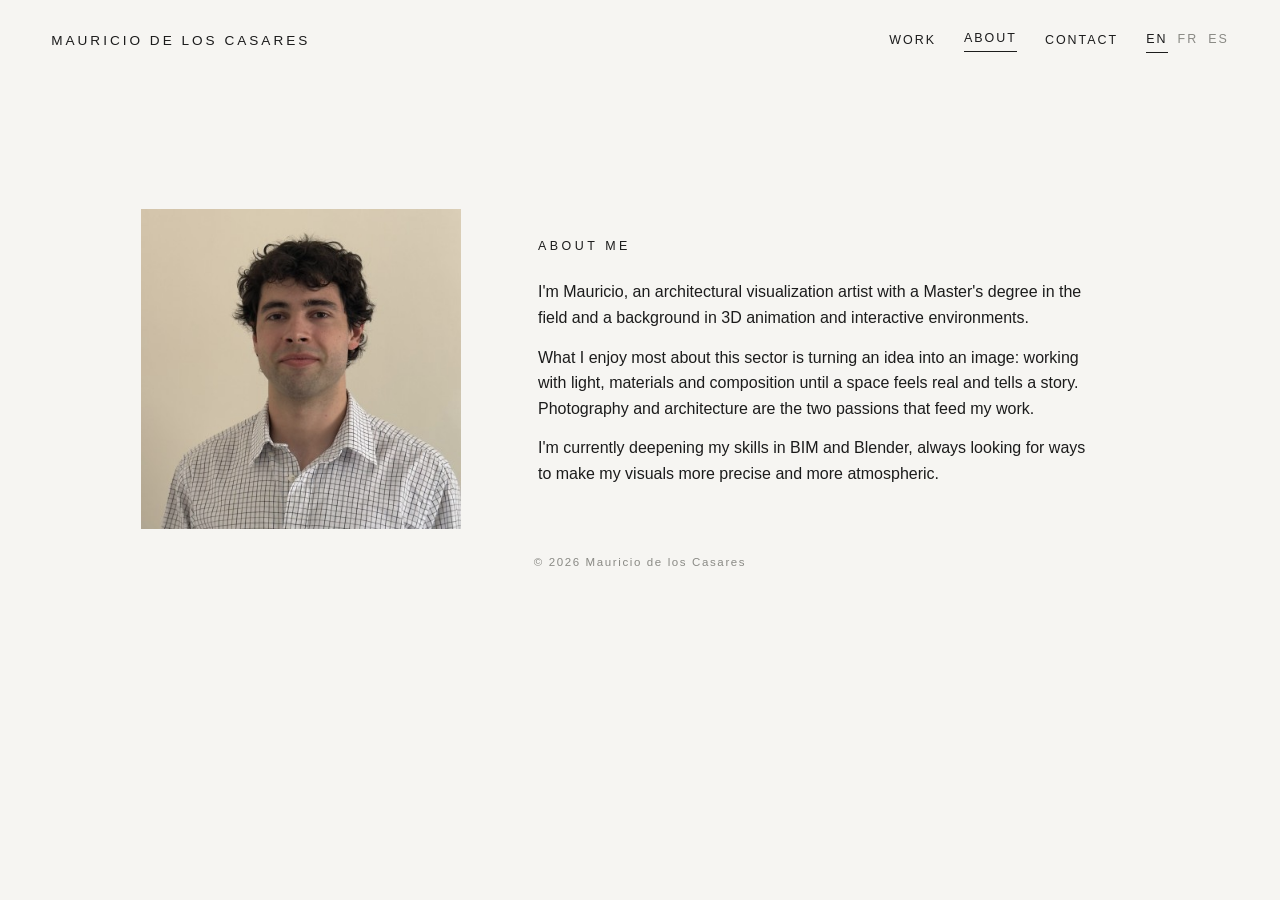
==== about.html @ 4f327544 "Add files via upload" ====
<!DOCTYPE html>
<html lang="en">
<head>
  <meta charset="utf-8">
  <meta name="viewport" content="width=device-width, initial-scale=1">
  <title>About — Mauricio de los Casares</title>
  <meta name="description" content="About Mauricio de los Casares, architectural visualization artist.">
  <link rel="stylesheet" href="styles.css">
</head>
<body>

  <header class="top">
    <a class="name" href="index.html">Mauricio de los Casares</a>
    <nav class="right">
      <a href="index.html" data-i18n="nav_work">Work</a>
      <a href="about.html" class="current" data-i18n="nav_about">About</a>
      <a href="contact.html" data-i18n="nav_contact">Contact</a>
      <span class="langs" aria-label="Language">
        <button data-lang="en" class="active">EN</button>
        <button data-lang="fr">FR</button>
        <button data-lang="es">ES</button>
      </span>
    </nav>
  </header>

  <main>
    <section class="about">
      <img src="images/mauricio.jpg" alt="Mauricio de los Casares" class="portrait">
      <div class="about-text">
        <h2 data-i18n="about_title">About me</h2>
        <p data-i18n="about_p1"></p>
        <p data-i18n="about_p2"></p>
        <p data-i18n="about_p3"></p>
      </div>
    </section>
  </main>

  <footer>
    <span>© <span id="year"></span> Mauricio de los Casares</span>
  </footer>

  <script src="script.js"></script>
</body>
</html>
---- styles.css ----
:root {
  --bg: #f6f5f2;
  --text: #1c1c1c;
  --muted: #8a8a85;
  --gap: 18px;
  --pad: clamp(20px, 4vw, 56px);
}

* { box-sizing: border-box; margin: 0; padding: 0; }
html { scroll-behavior: smooth; }

body {
  background: var(--bg);
  color: var(--text);
  font-family: "Helvetica Neue", Helvetica, Arial, system-ui, sans-serif;
  font-weight: 300;
  line-height: 1.6;
  -webkit-font-smoothing: antialiased;
}

a { color: inherit; text-decoration: none; }

/* ---------- Header ---------- */
.top {
  display: flex;
  justify-content: space-between;
  align-items: center;
  padding: 28px var(--pad);
  position: sticky;
  top: 0;
  background: color-mix(in srgb, var(--bg) 92%, transparent);
  backdrop-filter: blur(6px);
  z-index: 10;
}
.name {
  font-size: 0.85rem;
  letter-spacing: 0.22em;
  text-transform: uppercase;
}
.right { display: flex; align-items: center; gap: 28px; font-size: 0.78rem; letter-spacing: 0.16em; text-transform: uppercase; }
.right a:hover { color: var(--muted); }
.right a.current { border-bottom: 1px solid var(--text); padding-bottom: 2px; }
.right a.current:hover { color: var(--text); }
@media (max-width: 560px) {
  .top { flex-direction: column; gap: 14px; align-items: flex-start; }
  .right { gap: 18px; flex-wrap: wrap; }
}
.langs { display: flex; gap: 10px; }
.langs button {
  background: none; border: 0; cursor: pointer;
  font: inherit; letter-spacing: inherit; text-transform: inherit;
  color: var(--muted); padding: 2px 0;
  border-bottom: 1px solid transparent;
}
.langs button:hover { color: var(--text); }
.langs button.active { color: var(--text); border-bottom-color: var(--text); }

/* ---------- Intro ---------- */
.intro {
  padding: clamp(40px, 8vw, 110px) var(--pad) clamp(28px, 5vw, 60px);
  font-size: clamp(1.4rem, 3vw, 2.2rem);
  font-weight: 200;
  letter-spacing: 0.02em;
  max-width: 900px;
}

/* ---------- Gallery ---------- */
.gallery {
  padding: 0 var(--pad);
  columns: 2;
  column-gap: var(--gap);
}
@media (max-width: 640px) { .gallery { columns: 1; } }

.gallery figure {
  break-inside: avoid;
  margin-bottom: var(--gap);
  cursor: zoom-in;
  overflow: hidden;
  background: #e8e6e1;
  opacity: 0;
  transform: translateY(14px);
  transition: opacity 0.8s ease, transform 0.8s ease;
}
.gallery figure.visible { opacity: 1; transform: none; }
.gallery img {
  display: block;
  width: 100%;
  height: auto;
  transition: transform 0.9s ease, filter 0.4s ease;
}
.gallery figure:hover img { transform: scale(1.03); }
.gallery figcaption {
  position: absolute;
  width: 1px; height: 1px; overflow: hidden; clip: rect(0 0 0 0); /* solo para lectores de pantalla */
}

/* ---------- About ---------- */
.about {
  padding: clamp(70px, 10vw, 140px) var(--pad) 0;
  display: grid;
  grid-template-columns: minmax(180px, 320px) 1fr;
  gap: clamp(28px, 6vw, 80px);
  align-items: center;
  max-width: 1100px;
  margin: 0 auto;
}
.about .portrait { width: 100%; aspect-ratio: 1; object-fit: cover; display: block; filter: grayscale(0.15); }
.about h2 {
  font-size: 0.78rem; letter-spacing: 0.28em; text-transform: uppercase;
  font-weight: 400; margin-bottom: 22px;
}
.about-text p { margin-bottom: 14px; max-width: 560px; }
@media (max-width: 700px) { .about { grid-template-columns: 1fr; } .about .portrait { max-width: 260px; } }

/* ---------- Contact ---------- */
.contact {
  padding: clamp(70px, 14vw, 200px) var(--pad) clamp(60px, 8vw, 100px);
  text-align: center;
  min-height: 60vh;
}
.contact h2 {
  font-size: 0.78rem;
  letter-spacing: 0.28em;
  text-transform: uppercase;
  font-weight: 400;
  margin-bottom: 18px;
}
.contact p { color: var(--muted); }
.contact .links {
  margin-top: 22px;
  display: flex; justify-content: center; gap: 32px; flex-wrap: wrap;
  font-size: 1.05rem;
}
.contact .links a { color: var(--text); border-bottom: 1px solid var(--text); padding-bottom: 2px; }
.contact .links a:hover { color: var(--muted); border-color: var(--muted); }

footer {
  padding: 24px var(--pad) 36px;
  font-size: 0.72rem;
  letter-spacing: 0.14em;
  color: var(--muted);
  text-align: center;
}

/* ---------- Lightbox ---------- */
.lightbox {
  position: fixed; inset: 0;
  background: rgba(246, 245, 242, 0.98);
  display: flex; flex-direction: column; align-items: center; justify-content: center;
  z-index: 50;
  padding: 48px 70px;
}
.lightbox[hidden] { display: none; }
.lightbox img { max-width: 100%; max-height: 82vh; object-fit: contain; }
.lightbox p { margin-top: 16px; font-size: 0.8rem; letter-spacing: 0.14em; color: var(--muted); text-transform: uppercase; }
.lightbox button {
  position: absolute; background: none; border: 0; cursor: pointer;
  font-size: 2.4rem; font-weight: 200; color: var(--text); line-height: 1; padding: 12px;
}
.lightbox button:hover { color: var(--muted); }
.lb-close { top: 14px; right: 22px; }
.lb-prev { left: 10px; top: 50%; transform: translateY(-50%); }
.lb-next { right: 10px; top: 50%; transform: translateY(-50%); }
@media (max-width: 640px) { .lightbox { padding: 56px 14px; } .lb-prev, .lb-next { top: auto; bottom: 14px; transform: none; } }

@media (prefers-reduced-motion: reduce) {
  * { transition: none !important; scroll-behavior: auto !important; }
  .gallery figure { opacity: 1; transform: none; }
}
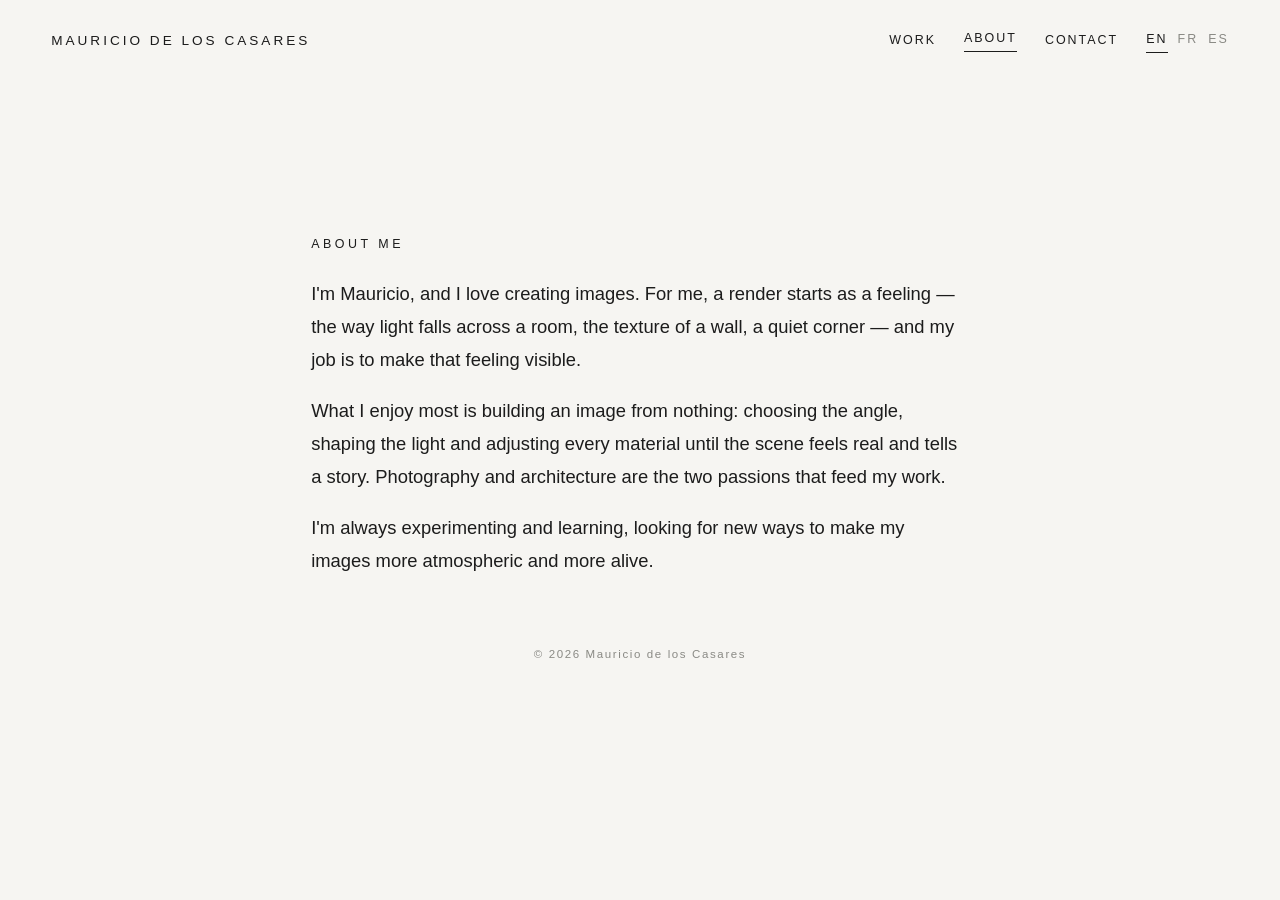
==== commit a4ce01a6: "Add files via upload" ====
--- a/about.html
+++ b/about.html
@@ -25,7 +25,6 @@
 
   <main>
     <section class="about">
-      <img src="images/mauricio.jpg" alt="Mauricio de los Casares" class="portrait">
       <div class="about-text">
         <h2 data-i18n="about_title">About me</h2>
         <p data-i18n="about_p1"></p>
--- a/styles.css
+++ b/styles.css
@@ -2,7 +2,7 @@
   --bg: #f6f5f2;
   --text: #1c1c1c;
   --muted: #8a8a85;
-  --gap: 18px;
+  --gap: 14px;
   --pad: clamp(20px, 4vw, 56px);
 }
 
@@ -57,20 +57,22 @@
 
 /* ---------- Intro ---------- */
 .intro {
-  padding: clamp(40px, 8vw, 110px) var(--pad) clamp(28px, 5vw, 60px);
-  font-size: clamp(1.4rem, 3vw, 2.2rem);
-  font-weight: 200;
-  letter-spacing: 0.02em;
-  max-width: 900px;
+  padding: clamp(24px, 4vw, 48px) var(--pad) clamp(18px, 3vw, 32px);
+  font-size: 0.78rem;
+  font-weight: 400;
+  letter-spacing: 0.28em;
+  text-transform: uppercase;
 }
 
 /* ---------- Gallery ---------- */
 .gallery {
   padding: 0 var(--pad);
-  columns: 2;
+  columns: 4;          /* ← nº de imágenes por fila en ordenador */
   column-gap: var(--gap);
 }
-@media (max-width: 640px) { .gallery { columns: 1; } }
+@media (max-width: 1000px) { .gallery { columns: 3; } }
+@media (max-width: 700px)  { .gallery { columns: 2; } }
+@media (max-width: 420px)  { .gallery { columns: 1; } }
 
 .gallery figure {
   break-inside: avoid;
@@ -97,21 +99,16 @@
 
 /* ---------- About ---------- */
 .about {
-  padding: clamp(70px, 10vw, 140px) var(--pad) 0;
-  display: grid;
-  grid-template-columns: minmax(180px, 320px) 1fr;
-  gap: clamp(28px, 6vw, 80px);
-  align-items: center;
-  max-width: 1100px;
+  padding: clamp(70px, 12vw, 180px) var(--pad) 0;
+  max-width: 760px;
   margin: 0 auto;
+  min-height: 60vh;
 }
-.about .portrait { width: 100%; aspect-ratio: 1; object-fit: cover; display: block; filter: grayscale(0.15); }
 .about h2 {
   font-size: 0.78rem; letter-spacing: 0.28em; text-transform: uppercase;
   font-weight: 400; margin-bottom: 22px;
 }
-.about-text p { margin-bottom: 14px; max-width: 560px; }
-@media (max-width: 700px) { .about { grid-template-columns: 1fr; } .about .portrait { max-width: 260px; } }
+.about-text p { margin-bottom: 18px; font-size: 1.15rem; font-weight: 200; line-height: 1.8; }
 
 /* ---------- Contact ---------- */
 .contact {
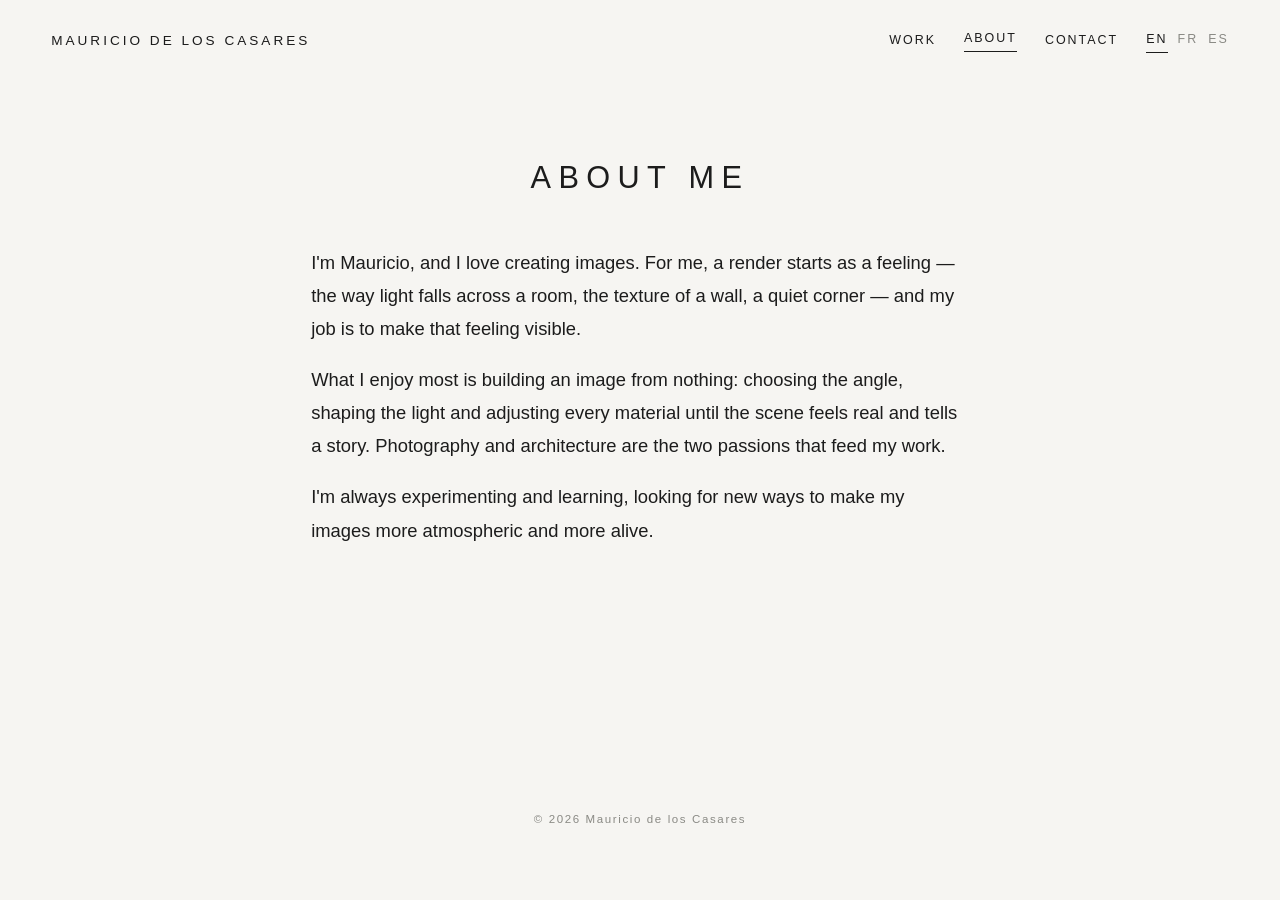
==== commit 92584737: "Bigger unified page titles, 4-column masonry gallery, favicon and new renders - Same large centered " ====
--- a/about.html
+++ b/about.html
@@ -5,6 +5,7 @@
   <meta name="viewport" content="width=device-width, initial-scale=1">
   <title>About — Mauricio de los Casares</title>
   <meta name="description" content="About Mauricio de los Casares, architectural visualization artist.">
+  <link rel="icon" type="image/svg+xml" href="favicon.svg">
   <link rel="stylesheet" href="styles.css">
 </head>
 <body>
@@ -24,9 +25,9 @@
   </header>
 
   <main>
+    <h1 class="page-title" data-i18n="about_title">About me</h1>
     <section class="about">
       <div class="about-text">
-        <h2 data-i18n="about_title">About me</h2>
         <p data-i18n="about_p1"></p>
         <p data-i18n="about_p2"></p>
         <p data-i18n="about_p3"></p>
--- a/styles.css
+++ b/styles.css
@@ -55,28 +55,34 @@
 .langs button:hover { color: var(--text); }
 .langs button.active { color: var(--text); border-bottom-color: var(--text); }
 
-/* ---------- Intro ---------- */
-.intro {
-  padding: clamp(24px, 4vw, 48px) var(--pad) clamp(18px, 3vw, 32px);
-  font-size: 0.78rem;
-  font-weight: 400;
-  letter-spacing: 0.28em;
+/* ---------- Título de página (igual en Work, About y Contact) ---------- */
+.page-title {
+  padding: clamp(40px, 6vw, 80px) var(--pad) clamp(28px, 4vw, 48px);
+  font-size: clamp(1.35rem, 2.4vw, 2rem);
+  font-weight: 300;
+  line-height: 1.3;
+  letter-spacing: 0.24em;
   text-transform: uppercase;
+  text-align: center;
 }
 
 /* ---------- Gallery ---------- */
+/* Las columnas las crea script.js (nº de columnas según el ancho: ver COLUMNS_FOR) */
 .gallery {
   padding: 0 var(--pad);
-  columns: 4;          /* ← nº de imágenes por fila en ordenador */
-  column-gap: var(--gap);
+  display: flex;
+  align-items: flex-start;
+  gap: var(--gap);
 }
-@media (max-width: 1000px) { .gallery { columns: 3; } }
-@media (max-width: 700px)  { .gallery { columns: 2; } }
-@media (max-width: 420px)  { .gallery { columns: 1; } }
+.gallery .col {
+  flex: 1 1 0;
+  min-width: 0;
+  display: flex;
+  flex-direction: column;
+  gap: var(--gap);
+}
 
 .gallery figure {
-  break-inside: avoid;
-  margin-bottom: var(--gap);
   cursor: zoom-in;
   overflow: hidden;
   background: #e8e6e1;
@@ -99,31 +105,20 @@
 
 /* ---------- About ---------- */
 .about {
-  padding: clamp(70px, 12vw, 180px) var(--pad) 0;
+  padding: 0 var(--pad) clamp(40px, 6vw, 80px);
   max-width: 760px;
   margin: 0 auto;
   min-height: 60vh;
-}
-.about h2 {
-  font-size: 0.78rem; letter-spacing: 0.28em; text-transform: uppercase;
-  font-weight: 400; margin-bottom: 22px;
 }
 .about-text p { margin-bottom: 18px; font-size: 1.15rem; font-weight: 200; line-height: 1.8; }
 
 /* ---------- Contact ---------- */
 .contact {
-  padding: clamp(70px, 14vw, 200px) var(--pad) clamp(60px, 8vw, 100px);
+  padding: 0 var(--pad) clamp(60px, 8vw, 100px);
   text-align: center;
   min-height: 60vh;
 }
-.contact h2 {
-  font-size: 0.78rem;
-  letter-spacing: 0.28em;
-  text-transform: uppercase;
-  font-weight: 400;
-  margin-bottom: 18px;
-}
-.contact p { color: var(--muted); }
+.contact p { color: var(--muted); font-size: 1.15rem; font-weight: 200; }
 .contact .links {
   margin-top: 22px;
   display: flex; justify-content: center; gap: 32px; flex-wrap: wrap;
